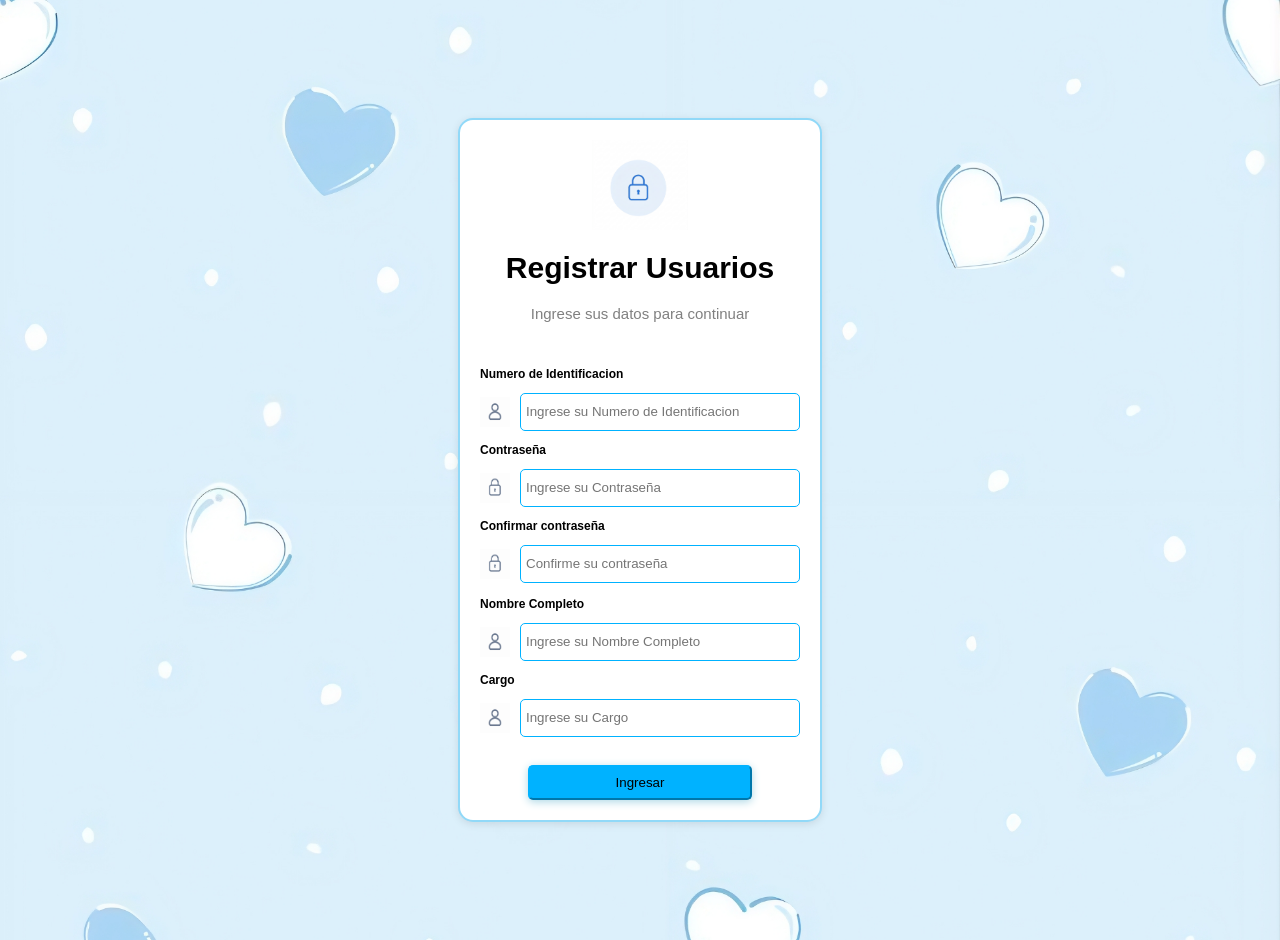
==== index.html @ 0f0273f7 "feat: agregando proyecto" ====
<!DOCTYPE html>
<html lang="en">

<head>
    <meta charset="UTF-8">
    <meta name="viewport" content="width=device-width, initial-scale=1.0">
    <title>Registro Usuarios</title>
    <link rel="stylesheet" href="css/styles.css">
    <script src="js/usuarios.js" defer></script>
</head>

<body>
    <div class="contenedor-login">
        <div class="contenedor-candado">
            <img src="images/circulocandado.png" alt="card">
        </div>
        <div class="sesion">
            <h1>Registrar Usuarios</h1>
            <p>Ingrese sus datos para continuar</p>
            <p id="mensajeexito"></p>
            <form>
        </div>
        <br>
        <h3>Numero de Identificacion</h3>
        <div class="campo">
            <img src="images/ChatGPT Image 24 jun 2026, 11_46_18.png" alt="card"> <input
                class="Username" type="text" id="identificacion" inputmode="numeric" placeholder="Ingrese su Numero de Identificacion" />
        </div>
        <h3>Contraseña</h3>
        <div class="campo">
            <img src="images/ChatGPT Image 24 jun 2026, 11_47_48.png" alt="card"> <input
                class="password" type="password" id="password" placeholder="Ingrese su Contraseña" />
        </div>
        <h3>Confirmar contraseña</h3>
        <div class="campo">
           <img src="images/ChatGPT Image 24 jun 2026, 11_47_48.png" alt="card">
            <input type="password" id="confirmarPassword" placeholder="Confirme su contraseña">
        </div>
        <p id="mensajeError"></p>
        <h3>Nombre Completo</h3>
        <div class="campo">
            <img src="images/ChatGPT Image 24 jun 2026, 11_46_18.png" alt="card"> <input
                class="Username" type="text" id="username" placeholder="Ingrese su Nombre Completo" />
        </div>
        <h3>Cargo</h3>
        <div class="campo">
            <img src="images/ChatGPT Image 24 jun 2026, 11_46_18.png" alt="card"> <input
                class="Username" type="text" id="cargo" placeholder="Ingrese su Cargo" />
        </div>
        </form>
        <br>
        <button id="login">Ingresar</button>
    </div>

</body>

</html>
---- css/styles.css ----
body{
    background-image: url(../images/fondologin3.png);
    background-position: center;
    background-size: cover;
    font-family: Arial, Helvetica, sans-serif;
    display: flex;
    justify-content: center;
    align-items: center;
    min-height: 100vh;
    margin: 0;
    padding: 20px 0;
}

.contenedor-login{
    background-color: white;
    margin: 0 auto;
    width: 25%;
    max-width: 400px;
    padding: 20px;
    border-radius: 15px;
    border: 2px solid #91d9f8;
    box-shadow: 0 2px 8px rgba(0, 0, 0, 0.1);
    align-items: center;
}

.contenedor-login1{
    background-color: white;
    margin: 0 auto;
    width: 25%;
    margin-top: 20px;
    max-width: 400px;
    padding: 20px;
    border-radius: 15px;
    border: 2px solid #91d9f8;
    box-shadow: 0 2px 8px rgba(0, 0, 0, 0.1);
    align-items: center;
}

#login{
    background-color: #00B2FF;
    display: flex;
    align-items: center;
    border-radius: 5px;
    border-color: #00B2FF;
    box-shadow: 0 2px 8px lightblue ;
    margin: auto;
    cursor: pointer;
    width: 70%;
    padding: 8px 15px;
    justify-content: center;
}

h3{
    font-size: 12px;
}

.password{
    padding: 8px 5px;
}

#confirmarPassword{
    padding: 8px 5px;
}

.Username{
    padding: 8px 5px;
}

.name{
    padding: 8px 5px;
}
.materia{
    padding: 8px 5px;
}
.campo{
    display: flex;
    align-items: center; 
    gap: 10px; 
    margin-bottom: 10px;
}

.campo img{
    width: 30px;
    height: 30px;
}

.campo input{
    width: 100%;
    height: 20px;
    padding-left: 5px;
    border: 1px solid #8b8ba7;
    border-radius: 5px;
    border-color: #00B2FF;
}

.campo1{
    display: flex;
    align-items: center; 
    gap: 10px; 
    margin-bottom: 30px;
}
.campo1 img{
    width: 30px;
    height: 30px;
}

.campo1 input{
    width: 100%;
    height: 20px;
    padding-left: 5px;
    border: 1px solid #8b8ba7;
    border-radius: 5px;
    border-color: #00B2FF;
}


.sesion{
    font-size: 15px;
    text-align: center;
}

.sesion p{
    color: gray;
}

.contenedor-candado{
    width: 100%;
    height: 100%; 
    margin-bottom: 10px;
    display: flex;
    justify-content: center; 
    align-items: center;
}

.contenedor-candado img{
    width: 30%;
    height: 30%;
    display: flex;
    justify-content: center; 
    align-items: center;
}

.olvidar-contraseña{
    color: #00B2FF;
    text-align: center;
    cursor: pointer;
}

#mensajeError{
    color: red;
    font-size: 14px;
    margin-top: 5px;
}

#mensajeexito{
    color: green;
    font-size: 14px;
    margin-top: 5px;
}

#mensaje{
    color: green;
    font-size: 14px;
    margin-top: 5px;    
}

.menuu{
    width:240px;
    height:100vh;
    background:#dff4ff;
    border-right:2px solid #91d9f8;
    position:fixed;
    left:0;
    top:0;

}

.logou{
    text-align:center;
    padding:30px 20px;
    border-bottom:2px solid #91d9f8;

}

.logou h2{
    margin:0;
    color:#0099ff;

}

.logou p{
    color:gray;
    font-size:14px;

}

.menuu ul{
    list-style:none;
    padding:0;
    margin-top:30px;

}

.menuu li{
    margin:10px;

}

.menuu a{
    display:block;
    text-decoration:none;
    color:#333;
    padding:15px;
    border-radius:10px;
    transition:.3s;

}

.menuu a:hover{
    background:#00B2FF;
    color:white;

}

.boton {
    margin-top: 1rem;
    margin-right: 10px;
    padding: 1rem 1.5rem;
    background-color: white;
    border: 3px solid #91d9f8;
    color: #008fd1;
    text-decoration: none;
    border-radius: 12px;
    font-weight: bold;
    width: 200px;
    transition: all 0.3s ease;
}

.boton:hover {
    background-color: #91d9f8;
    color: white;
    transform: scale(1.05);
}

.titulo{
    color: #008fd1;
    margin-bottom: 20px;
}

.contenidot{
    margin-left:250px;
    padding:35px;
}

.titulo{
    color: #008fd1;
    margin-bottom: 20px;
}

.accionest{
    display: flex;
    justify-content: space-between;
    align-items: center;
    margin-bottom: 10px;
    gap: 15px;
}

#buscar{
    margin-top: 1rem;
    margin-right: 10px;
    padding: 1rem 1.5rem;
    width: 200px;
    padding: 10px;
    border: 3px solid #91d9f8;
    border-radius: 8px;
}

.accionest input,
.accionest .boton{
    flex: 1;          
    height: 50px;
    border-radius: 12px;
    box-sizing: border-box;
}

.contenedor-tablat{
    background:white;
    padding:20px;
    border-radius:15px;
    box-shadow:0 5px 15px rgba(0,0,0,.1);
}

table{
    width:100%;
    border-collapse:collapse;
}

thead{
    background:#dff4ff;
}

th{
    padding:18px;
    color:#008fd1;
}

td{
    padding:15px;
    text-align:center;
    border-bottom:1px solid #ececec;
}

tbody tr:hover{
    background:#f2fbff;
}

.estado{
    background: #e6f7ff;
    color: green;
    border: 1px solid green;
    border-radius: 18px;
    padding: 6px 15px;
    font-weight: bold;
    font-size: 13px;
}

.btn-eliminar{
    background: #e6f7ff;
    color: red;
    border: 1px solid red;
    border-radius: 18px;
    padding: 6px 15px;
    font-weight: bold;
    font-size: 13px;
}

.btn-editar{
    background: #e6f7ff;
    color: green;
    border: 1px solid green;
    border-radius: 18px;
    padding: 6px 15px;
    font-weight: bold;
    font-size: 13px;
}

#mensaje-tabla {
    position: fixed;
    top: 20px;
    right: 20px;
    z-index: 9999; 
    background-color: #e8f8f5; 
    color: green;
    padding: 12px 24px;
    border-radius: 8px;
    border-left: 5px solid #2ecc71;
    box-shadow: 0 4px 12px rgba(0, 0, 0, 0.15);
    font-weight: bold;
    font-size: 14px;
    margin: 0;
    transition: all 0.3s ease;
}

#mensaje-tabla::before,
#mensaje-tabla::after {
    display: none !important;
    content: none !important;
}

#mensaje-tabla:empty {
    display: none !important;
}

.bienvenida{
    position: absolute;
    top: 50%;
    left: 58%;
    transform: translate(-50%, -50%);
    width: 600px;
    padding: 40px;
    background: rgba(255,255,255,.75);
    backdrop-filter: blur(10px);
    border-radius: 20px;
    box-shadow: 0 10px 25px rgba(0,0,0,.15);
    text-align: center;
    border: 1px solid rgba(30,136,229,.2);
}

.bienvenida h1{
    font-size: 48px;
    color: #1e88e5;
    margin-bottom: 10px;
    font-weight: bold;
    letter-spacing: 2px;
}

.bienvenida h2{
    font-size: 28px;
    color: #1565c0;
    margin-bottom: 20px;
    font-weight: 600;
}

.bienvenida p{
    font-size: 18px;
    color: #4d6475;
    line-height: 1.7;
}

#id{
    width: 100%; 
    padding: 10px; 
    border-radius: 4px; 
    border: 1px solid #00B2FF; 
    font-size: 16px;
}

.btn-incrementar {
    background-color: #2ecc71;
    color: white;
    border: none;
    padding: 6px 12px;
    border-radius: 4px;
    cursor: pointer;
    font-weight: bold;
    margin-right: 5px;
}

.error-texto {
    color: #ff3333;
    font-size: 14px;
    text-align: center;
}

#btn-add{
    background:#28a745; 
    color:white;
}

@media (max-width: 760px) {

    body{
        padding: 20px;
        display: block;
    }
    .contenedor-login,
    .contenedor-login1{
        width: 85%;
        max-width: none;
        margin: 30px auto;
    }
    .menuu{
        width: 200px;
    }
    .contenidot{
        margin-left: 200px;
        padding: 20px;
    }
    .accionest{
        flex-direction: column;
        align-items: stretch;
    }
    .accionest input,
    .accionest .boton{
        width: 100%;
    }
    .boton{
        width: 100%;
        margin-right: 0;
    }
    #buscar{
        width: 100%;
        margin-right: 0;
    }
    .bienvenida{
        position: static;
        transform: none;
        width: auto;
        margin-left: 200px;
        margin-right: 20px;
        margin-top: 40px;
        padding: 30px;
    }
    .bienvenida h1{
        font-size: 36px;
    }
    .bienvenida h2{
        font-size: 24px;
    }
    .bienvenida p{
        font-size: 16px;
    }
    table{
        font-size: 14px;
    }
    th,
    td{
        padding: 10px;
    }
    .btn-editar,
    .btn-eliminar,
    .btn-incrementar{
        margin: 3px;
        padding: 6px 10px;
        font-size: 12px;
    }

}

@media (max-width: 480px){

    body{
        display: block;
        padding: 15px;
    }
    .menuu{
        position: relative;
        width: 100%;
        height: auto;
        border-right: none;
        border-bottom: 2px solid #91d9f8;
    }
    .menuu ul{
        display: flex;
        flex-wrap: wrap;
        justify-content: center;
        gap: 10px;
        margin: 15px;
    }
    .menuu li{
        margin: 0;
    }
    .menuu a{
        padding: 10px 14px;
        font-size: 14px;
    }
    .contenidot{
        margin-left: 0;
        padding: 15px;
    }
    .contenedor-login,
    .contenedor-login1{
        width: 95%;
        max-width: none;
        margin: 20px auto;
        padding: 20px;
    }
    .campo,
    .campo1{
        flex-direction: column;
        align-items: stretch;
        gap: 8px;
    }
    .campo img,
    .campo1 img{
        display: none;
    }
    .campo input,
    .campo1 input,
    select{
        width: 100%;
    }
    #login{
        width: 100%;
    }
    .accionest{
        flex-direction: column;
        gap: 10px;
    }
    #buscar,
    .boton{
        width: 100%;
        margin: 0;
    }
    .bienvenida{
        position: static;
        transform: none;
        width: auto;
        margin: 20px 0;
        padding: 20px;
    }
    .bienvenida h1{
        font-size: 28px;
    }
    .bienvenida h2{
        font-size: 20px;
    }
    .bienvenida p{
        font-size: 15px;
    }
    .contenedor-tablat{
        overflow-x: auto;
    }
    table{
        min-width: 700px;
    }
    #mensaje-tabla{
        width: 90%;
        left: 50%;
        right: auto;
        transform: translateX(-50%);
        top: 10px;
        font-size: 13px;
        padding: 10px;
    }

}
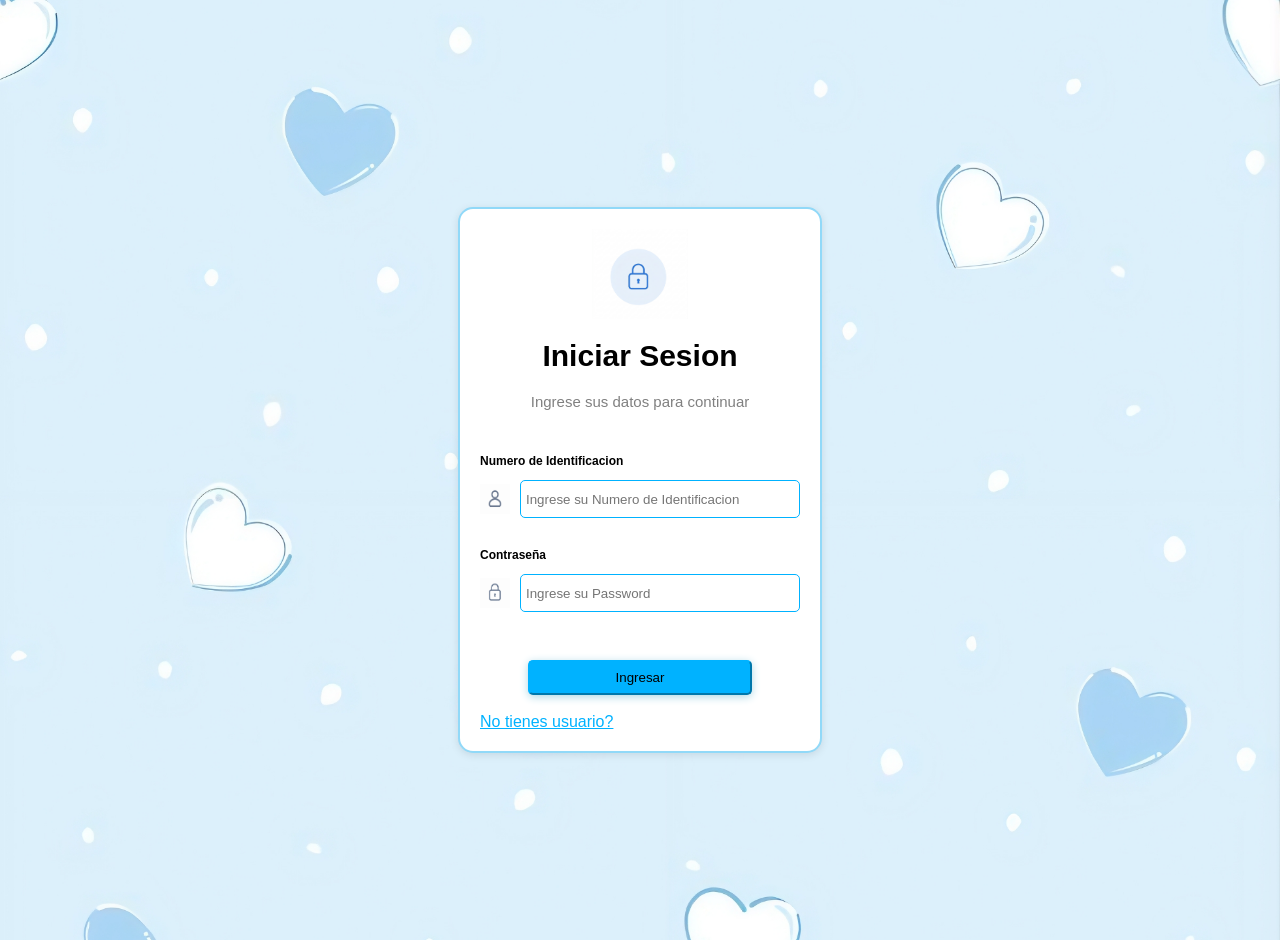
==== commit 0d948101: "fix: modifique registro-usuario, index, js de main" ====
--- a/index.html
+++ b/index.html
@@ -4,54 +4,38 @@
 <head>
     <meta charset="UTF-8">
     <meta name="viewport" content="width=device-width, initial-scale=1.0">
-    <title>Registro Usuarios</title>
+    <title>login</title>
     <link rel="stylesheet" href="css/styles.css">
-    <script src="js/usuarios.js" defer></script>
+    <script src="js/main.js" defer></script>
 </head>
 
 <body>
-    <div class="contenedor-login">
+    <div class="contenedor-login1">
         <div class="contenedor-candado">
             <img src="images/circulocandado.png" alt="card">
         </div>
         <div class="sesion">
-            <h1>Registrar Usuarios</h1>
+            <h1>Iniciar Sesion</h1>
             <p>Ingrese sus datos para continuar</p>
-            <p id="mensajeexito"></p>
-            <form>
+            <p id="mensaje"></p>
+        <br>
+    <form>
         </div>
-        <br>
         <h3>Numero de Identificacion</h3>
-        <div class="campo">
+        <div class="campo1">
             <img src="images/ChatGPT Image 24 jun 2026, 11_46_18.png" alt="card"> <input
                 class="Username" type="text" id="identificacion" inputmode="numeric" placeholder="Ingrese su Numero de Identificacion" />
         </div>
         <h3>Contraseña</h3>
-        <div class="campo">
+        <div class="campo1">
             <img src="images/ChatGPT Image 24 jun 2026, 11_47_48.png" alt="card"> <input
-                class="password" type="password" id="password" placeholder="Ingrese su Contraseña" />
+                class="password" type="password" id="password" placeholder="Ingrese su Password" />
         </div>
-        <h3>Confirmar contraseña</h3>
-        <div class="campo">
-           <img src="images/ChatGPT Image 24 jun 2026, 11_47_48.png" alt="card">
-            <input type="password" id="confirmarPassword" placeholder="Confirme su contraseña">
-        </div>
-        <p id="mensajeError"></p>
-        <h3>Nombre Completo</h3>
-        <div class="campo">
-            <img src="images/ChatGPT Image 24 jun 2026, 11_46_18.png" alt="card"> <input
-                class="Username" type="text" id="username" placeholder="Ingrese su Nombre Completo" />
-        </div>
-        <h3>Cargo</h3>
-        <div class="campo">
-            <img src="images/ChatGPT Image 24 jun 2026, 11_46_18.png" alt="card"> <input
-                class="Username" type="text" id="cargo" placeholder="Ingrese su Cargo" />
-        </div>
+        <br>
+        <button type="button" id="login">Ingresar</button>
+        <br>
+        <a href="registro-usuario.html" class="olvidar-contraseña">No tienes usuario?</a>
         </form>
-        <br>
-        <button id="login">Ingresar</button>
-    </div>
-
 </body>
 
 </html>
--- a/css/styles.css
+++ b/css/styles.css
@@ -141,6 +141,7 @@
 }
 
 .olvidar-contraseña{
+    display: flex;
     color: #00B2FF;
     text-align: center;
     cursor: pointer;
